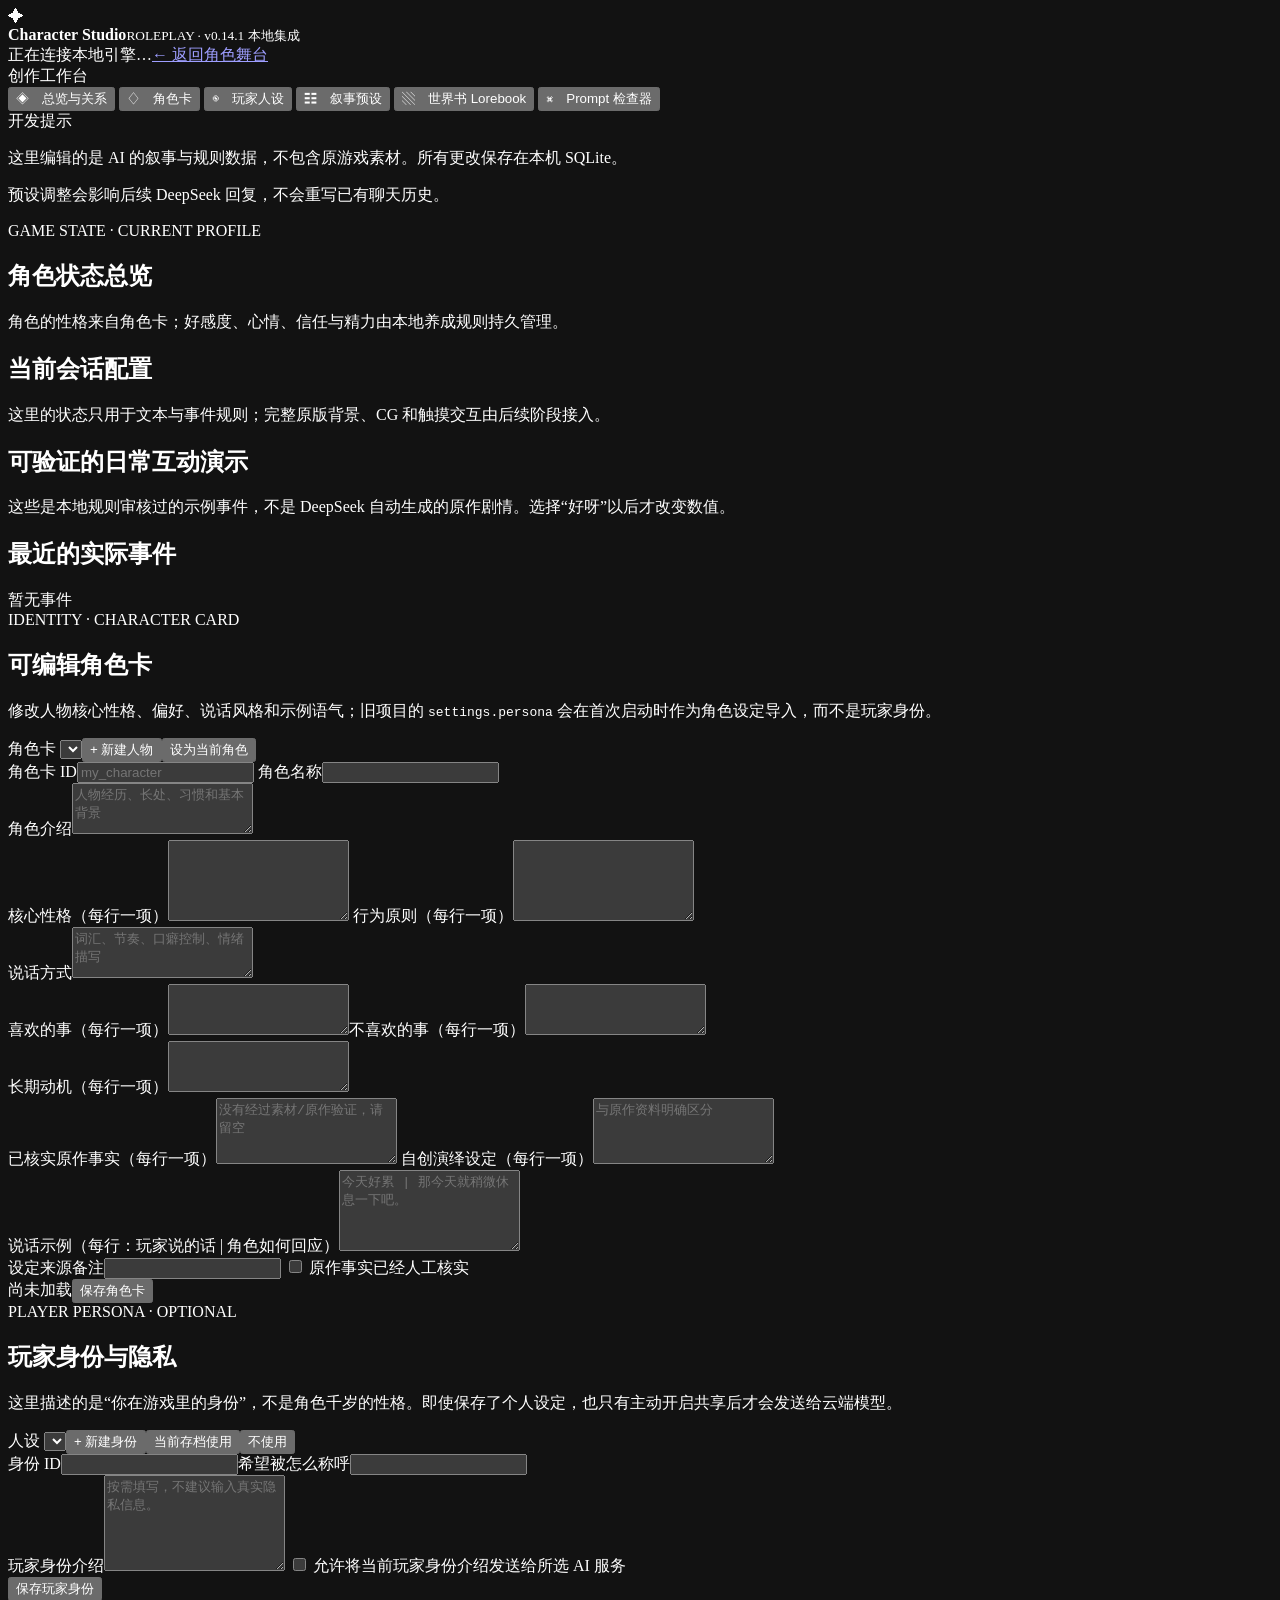
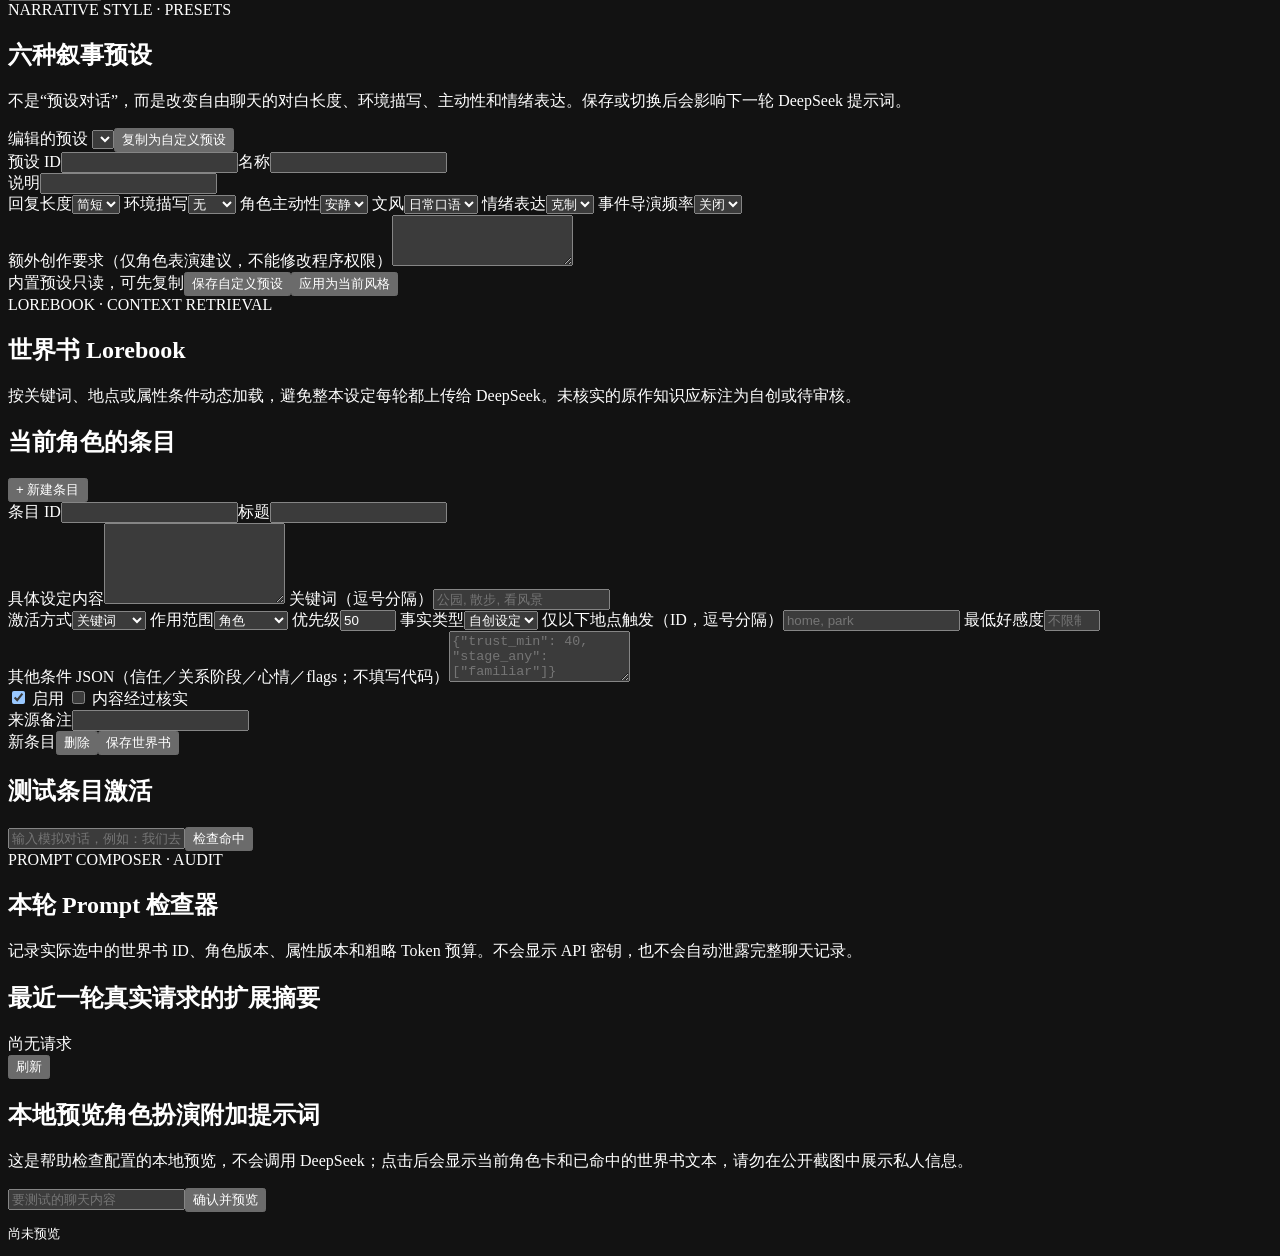
==== studio/roleplay_plus/web/index.html @ 3f996f28 "feat: integrate v0.14.1 roleplay addon with P1 safeguards" ====
<!doctype html>
<html lang="zh-CN">
<head>
<meta charset="utf-8">
<meta name="viewport" content="width=device-width,initial-scale=1">
<meta name="color-scheme" content="dark">
<title>Character Studio · 角色扮演工作台</title>
<link rel="stylesheet" href="/roleplay/style.css">
<script defer src="/roleplay/main.js"></script>
</head>
<body>
<header class="top">
  <div class="brand"><span class="brand-icon">✦</span><div><strong>Character Studio</strong><small>ROLEPLAY · v0.14.1 本地集成</small></div></div>
  <div class="top-actions"><span id="health" class="status">正在连接本地引擎…</span><a class="go-back" href="/">← 返回角色舞台</a></div>
</header>
<div class="shell">
<aside class="sidebar" aria-label="角色管理导航">
  <div class="sidebar-title">创作工作台</div>
  <button class="nav active" data-tab="overview">◈　总览与关系</button>
  <button class="nav" data-tab="character">♢　角色卡</button>
  <button class="nav" data-tab="persona">◉　玩家人设</button>
  <button class="nav" data-tab="presets">☷　叙事预设</button>
  <button class="nav" data-tab="lore">▧　世界书 Lorebook</button>
  <button class="nav" data-tab="inspector">⌘　Prompt 检查器</button>
  <div class="sidebar-help">
    <span class="help-label">开发提示</span>
    <p>这里编辑的是 AI 的叙事与规则数据，不包含原游戏素材。所有更改保存在本机 SQLite。</p>
    <p>预设调整会影响后续 DeepSeek 回复，不会重写已有聊天历史。</p>
  </div>
</aside>
<main class="content">
<section class="pane active" id="tab-overview">
  <div class="eyebrow">GAME STATE · CURRENT PROFILE</div>
  <h1>角色状态总览</h1>
  <p class="lead">角色的性格来自角色卡；好感度、心情、信任与精力由本地养成规则持久管理。</p>
  <div id="stats" class="stat-grid" aria-label="角色养成属性"></div>
  <div class="layout-split">
    <div class="surface">
      <h2>当前会话配置</h2>
      <dl id="binding-details" class="details"></dl>
      <p class="muted">这里的状态只用于文本与事件规则；完整原版背景、CG 和触摸交互由后续阶段接入。</p>
    </div>
    <div class="surface">
      <h2>可验证的日常互动演示</h2>
      <p class="muted">这些是本地规则审核过的示例事件，不是 DeepSeek 自动生成的原作剧情。选择“好呀”以后才改变数值。</p>
      <div id="events" class="event-list"></div>
      <div id="event-choice" class="choice-box" hidden></div>
    </div>
  </div>
  <div class="surface">
    <h2>最近的实际事件</h2>
    <div id="journal" class="list-rows muted">暂无事件</div>
  </div>
</section>

<section class="pane" id="tab-character">
  <div class="eyebrow">IDENTITY · CHARACTER CARD</div>
  <h1>可编辑角色卡</h1>
  <p class="lead">修改人物核心性格、偏好、说话风格和示例语气；旧项目的 <code>settings.persona</code> 会在首次启动时作为角色设定导入，而不是玩家身份。</p>
  <div class="surface form-panel">
    <div class="toolbar"><label>角色卡 <select id="card-select"></select></label><button class="secondary" id="card-new">+ 新建人物</button><button id="card-activate">设为当前角色</button></div>
    <div class="two-cols"><label>角色卡 ID<input id="card-id" autocomplete="off" placeholder="my_character" maxlength="64"></label>
      <label>角色名称<input id="card-name" autocomplete="off" maxlength="80"></label></div>
    <label>角色介绍<textarea id="card-description" rows="3" placeholder="人物经历、长处、习惯和基本背景"></textarea></label>
    <div class="two-cols">
      <label>核心性格（每行一项）<textarea id="card-traits" rows="5"></textarea></label>
      <label>行为原则（每行一项）<textarea id="card-values" rows="5"></textarea></label>
    </div>
    <label>说话方式<textarea id="card-speech" rows="3" placeholder="词汇、节奏、口癖控制、情绪描写"></textarea></label>
    <div class="two-cols"><label>喜欢的事（每行一项）<textarea id="card-likes" rows="3"></textarea></label><label>不喜欢的事（每行一项）<textarea id="card-dislikes" rows="3"></textarea></label></div>
    <label>长期动机（每行一项）<textarea id="card-motivations" rows="3"></textarea></label>
    <div class="two-cols">
      <label>已核实原作事实（每行一项）<textarea id="card-canon" rows="4" placeholder="没有经过素材/原作验证，请留空"></textarea></label>
      <label>自创演绎设定（每行一项）<textarea id="card-fanon" rows="4" placeholder="与原作资料明确区分"></textarea></label>
    </div>
    <label>说话示例（每行：玩家说的话 | 角色如何回应）<textarea id="card-examples" rows="5" placeholder="今天好累 | 那今天就稍微休息一下吧。"></textarea></label>
    <div class="two-cols">
      <label>设定来源备注<input id="card-source" maxlength="500"></label>
      <label class="inline-check"><input id="card-verified" type="checkbox"> 原作事实已经人工核实</label>
    </div>
    <div class="footer-bar"><span id="card-revision" class="muted">尚未加载</span><button id="card-save">保存角色卡</button></div>
  </div>
</section>

<section class="pane" id="tab-persona">
  <div class="eyebrow">PLAYER PERSONA · OPTIONAL</div>
  <h1>玩家身份与隐私</h1>
  <p class="lead">这里描述的是“你在游戏里的身份”，不是角色千岁的性格。即使保存了个人设定，也只有主动开启共享后才会发送给云端模型。</p>
  <div class="surface form-panel">
    <div class="toolbar"><label>人设 <select id="persona-select"></select></label><button class="secondary" id="persona-new">+ 新建身份</button><button id="persona-activate">当前存档使用</button><button class="secondary" id="persona-off">不使用</button></div>
    <div class="two-cols"><label>身份 ID<input id="persona-id" maxlength="64"></label><label>希望被怎么称呼<input id="persona-name" maxlength="80"></label></div>
    <label>玩家身份介绍<textarea id="persona-description" rows="6" placeholder="按需填写，不建议输入真实隐私信息。"></textarea></label>
    <label class="inline-check"><input id="persona-share" type="checkbox"> 允许将当前玩家身份介绍发送给所选 AI 服务</label>
    <div class="footer-bar"><span id="persona-revision" class="muted"></span><button id="persona-save">保存玩家身份</button></div>
  </div>
</section>

<section class="pane" id="tab-presets">
  <div class="eyebrow">NARRATIVE STYLE · PRESETS</div>
  <h1>六种叙事预设</h1>
  <p class="lead">不是“预设对话”，而是改变自由聊天的对白长度、环境描写、主动性和情绪表达。保存或切换后会影响下一轮 DeepSeek 提示词。</p>
  <div id="preset-cards" class="preset-cards"></div>
  <div class="surface form-panel">
    <div class="toolbar"><label>编辑的预设 <select id="preset-select"></select></label><button class="secondary" id="preset-copy">复制为自定义预设</button></div>
    <div class="two-cols"><label>预设 ID<input id="preset-id" maxlength="64"></label><label>名称<input id="preset-name" maxlength="80"></label></div>
    <label>说明<input id="preset-description" maxlength="800"></label>
    <div class="three-cols">
      <label>回复长度<select id="preset-length"><option value="short">简短</option><option value="medium">适中</option><option value="long">丰富</option></select></label>
      <label>环境描写<select id="preset-narration"><option value="none">无</option><option value="low">少量</option><option value="medium">适中</option><option value="high">丰富</option></select></label>
      <label>角色主动性<select id="preset-initiative"><option value="low">安静</option><option value="normal">平衡</option><option value="high">主动</option></select></label>
      <label>文风<select id="preset-tone"><option value="natural">日常口语</option><option value="visual_novel">视觉小说</option><option value="literary">文学细腻</option></select></label>
      <label>情绪表达<select id="preset-emotion"><option value="restrained">克制</option><option value="natural">自然</option><option value="expressive">外显</option></select></label>
      <label>事件导演频率<select id="preset-frequency"><option value="off">关闭</option><option value="low">低</option><option value="normal">中</option><option value="high">高</option></select></label>
    </div>
    <label>额外创作要求（仅角色表演建议，不能修改程序权限）<textarea id="preset-guidance" rows="3"></textarea></label>
    <div class="footer-bar"><span id="preset-revision" class="muted">内置预设只读，可先复制</span><button id="preset-save">保存自定义预设</button><button id="preset-activate">应用为当前风格</button></div>
  </div>
</section>

<section class="pane" id="tab-lore">
  <div class="eyebrow">LOREBOOK · CONTEXT RETRIEVAL</div>
  <h1>世界书 Lorebook</h1>
  <p class="lead">按关键词、地点或属性条件动态加载，避免整本设定每轮都上传给 DeepSeek。未核实的原作知识应标注为自创或待审核。</p>
  <div class="layout-split">
    <div class="surface">
      <h2>当前角色的条目</h2><div id="lore-list" class="list-rows"></div>
      <button class="secondary" id="lore-new">+ 新建条目</button>
    </div>
    <div class="surface form-panel">
      <div class="two-cols"><label>条目 ID<input id="lore-id" maxlength="64"></label><label>标题<input id="lore-title" maxlength="100"></label></div>
      <label>具体设定内容<textarea id="lore-content" rows="5"></textarea></label>
      <label>关键词（逗号分隔）<input id="lore-keywords" placeholder="公园, 散步, 看风景"></label>
      <div class="three-cols">
        <label>激活方式<select id="lore-activation"><option value="keyword">关键词</option><option value="always">始终</option><option value="location">当前地点</option><option value="game_state">属性条件</option></select></label>
        <label>作用范围<select id="lore-scope"><option value="character">角色</option><option value="global">世界全局</option><option value="location">地点</option><option value="story">剧情</option><option value="event">事件</option><option value="player">玩家</option><option value="session">会话</option></select></label>
        <label>优先级<input type="number" id="lore-priority" min="0" max="100" value="50"></label>
        <label>事实类型<select id="lore-fact"><option value="fanon">自创设定</option><option value="canon">原作设定</option><option value="game_log">游戏事件</option><option value="personal_memory">个人记忆</option></select></label>
        <label>仅以下地点触发（ID，逗号分隔）<input id="lore-locations" placeholder="home, park"></label>
        <label>最低好感度<input id="lore-affection" type="number" min="0" max="100" placeholder="不限制"></label>
      </div>
      <label>其他条件 JSON（信任／关系阶段／心情／flags；不填写代码）<textarea id="lore-extra" rows="3" placeholder='{"trust_min": 40, "stage_any": ["familiar"]}'></textarea></label>
      <div class="two-cols">
        <label class="inline-check"><input type="checkbox" id="lore-enabled" checked> 启用</label>
        <label class="inline-check"><input type="checkbox" id="lore-verified"> 内容经过核实</label>
      </div>
      <label>来源备注<input id="lore-source" maxlength="300"></label>
      <div class="footer-bar"><span id="lore-revision" class="muted">新条目</span><button class="secondary" id="lore-delete">删除</button><button id="lore-save">保存世界书</button></div>
    </div>
  </div>
  <div class="surface">
    <h2>测试条目激活</h2>
    <div class="toolbar"><input id="lore-query" placeholder="输入模拟对话，例如：我们去公园散步吧"><button id="lore-test">检查命中</button></div>
    <div id="lore-results" class="trace"></div>
  </div>
</section>

<section class="pane" id="tab-inspector">
  <div class="eyebrow">PROMPT COMPOSER · AUDIT</div>
  <h1>本轮 Prompt 检查器</h1>
  <p class="lead">记录实际选中的世界书 ID、角色版本、属性版本和粗略 Token 预算。不会显示 API 密钥，也不会自动泄露完整聊天记录。</p>
  <div class="surface">
    <h2>最近一轮真实请求的扩展摘要</h2>
    <div id="prompt-trace" class="trace">尚无请求</div>
    <button id="trace-refresh" class="secondary">刷新</button>
  </div>
  <div class="surface">
    <h2>本地预览角色扮演附加提示词</h2>
    <p class="muted">这是帮助检查配置的本地预览，不会调用 DeepSeek；点击后会显示当前角色卡和已命中的世界书文本，请勿在公开截图中展示私人信息。</p>
    <div class="toolbar"><input id="prompt-query" placeholder="要测试的聊天内容"><button id="prompt-preview">确认并预览</button></div>
    <pre id="prompt-output" class="trace" aria-live="polite">尚未预览</pre>
  </div>
</section>
</main>
</div>
<div id="toast" role="status" aria-live="polite"></div>
</body>
</html>
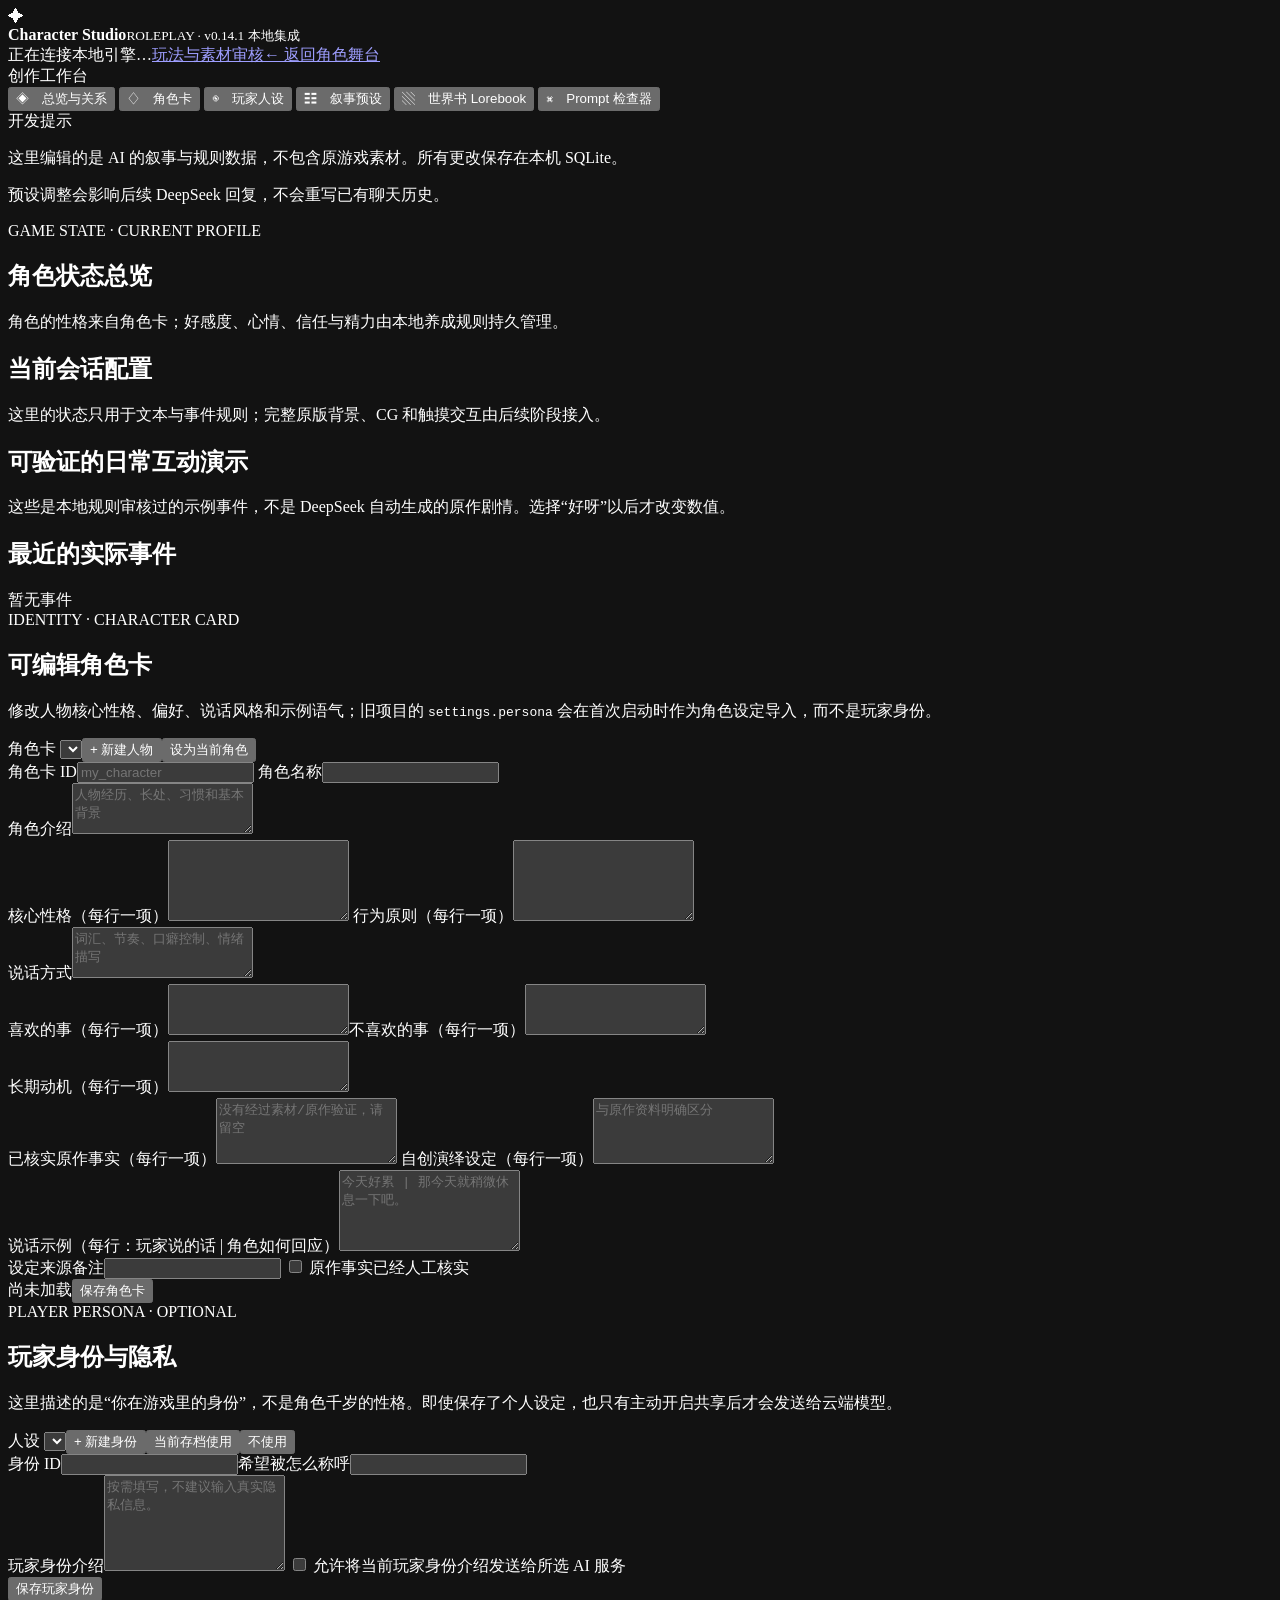
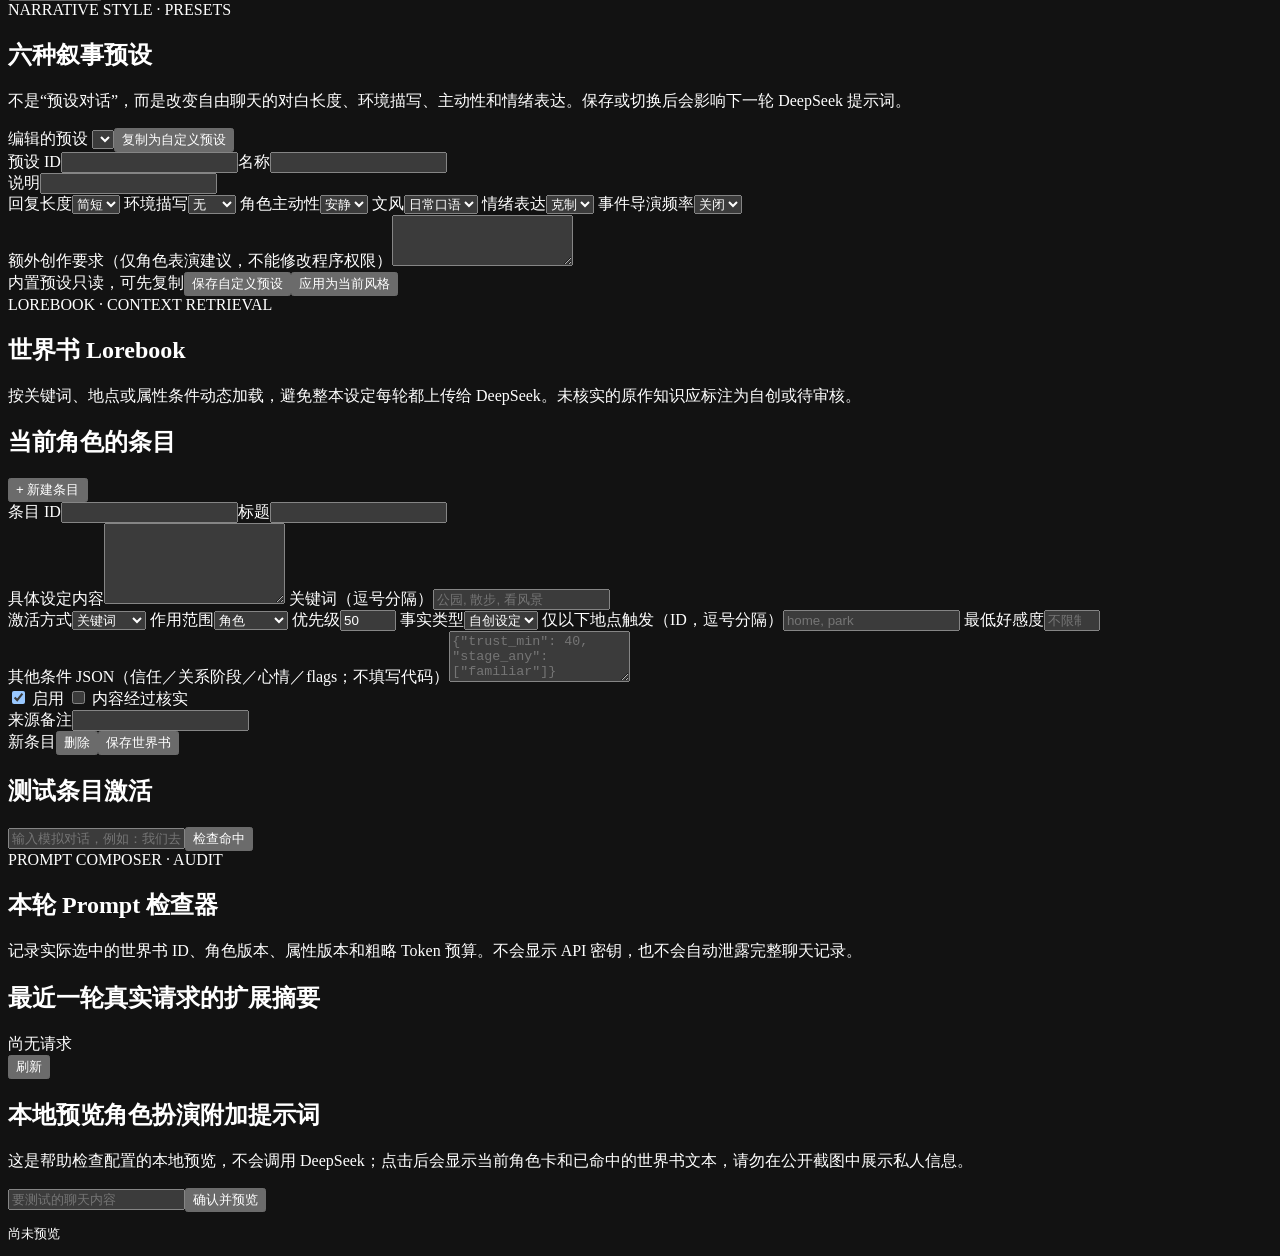
==== commit 85e90912: "feat: integrate reviewed gameplay flows and v0152 safety fixes" ====
--- a/studio/roleplay_plus/web/index.html
+++ b/studio/roleplay_plus/web/index.html
@@ -11,7 +11,7 @@
 <body>
 <header class="top">
   <div class="brand"><span class="brand-icon">✦</span><div><strong>Character Studio</strong><small>ROLEPLAY · v0.14.1 本地集成</small></div></div>
-  <div class="top-actions"><span id="health" class="status">正在连接本地引擎…</span><a class="go-back" href="/">← 返回角色舞台</a></div>
+  <div class="top-actions"><span id="health" class="status">正在连接本地引擎…</span><a class="go-back" href="/gameplay/">玩法与素材审核</a><a class="go-back" href="/">← 返回角色舞台</a></div>
 </header>
 <div class="shell">
 <aside class="sidebar" aria-label="角色管理导航">
